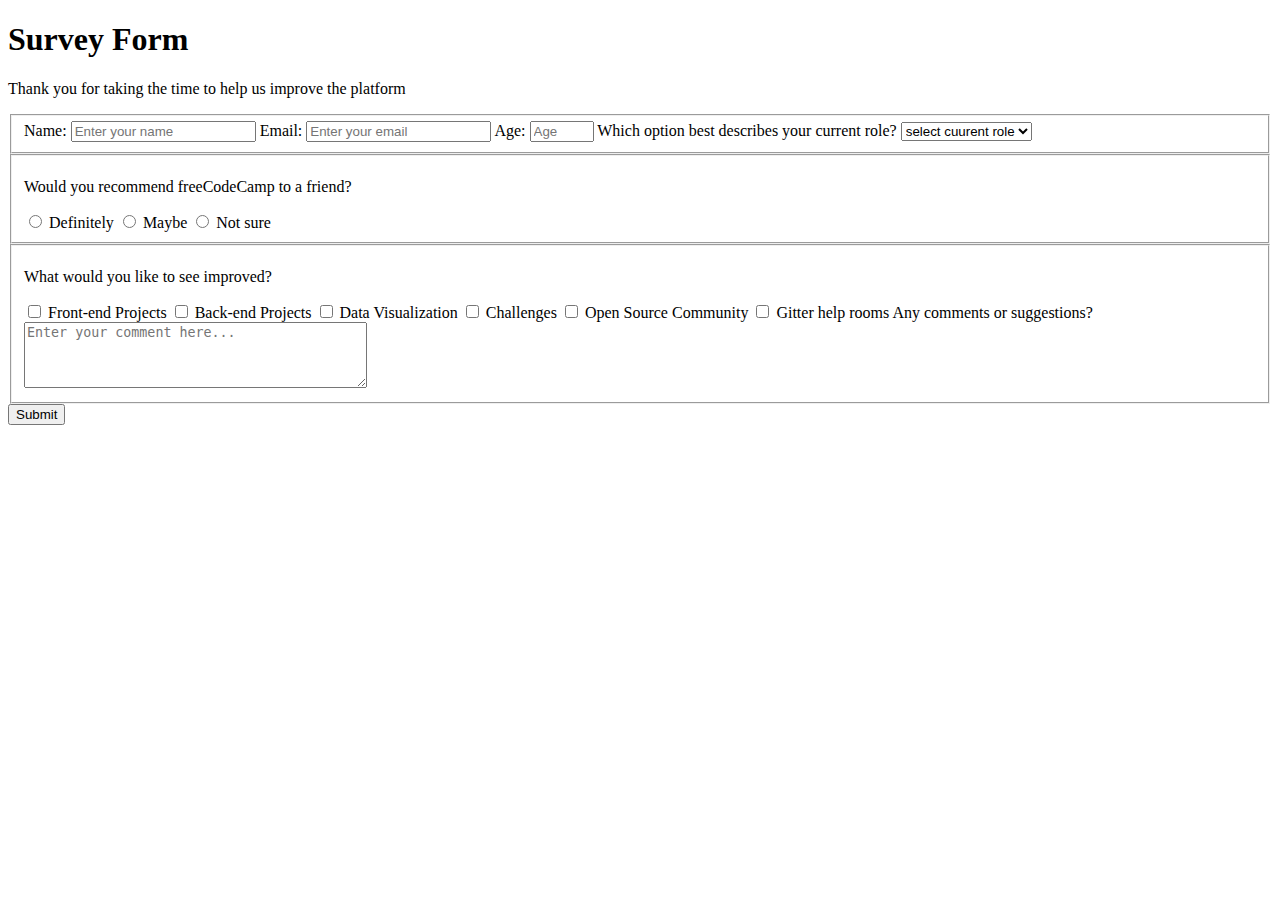
==== survey_form/index.html @ f3fc4041 "Added index.html" ====
<!DOCTYPE html>
<html lang="en">
  <head>
    <meta charset="utf-8">
    <title>Survey Form</title>
    <link rel="stylesheet" href="styles.css">
  </head>

  <body>
    <h1 id="title">Survey Form</h1>
    <p id="description">Thank you for taking the time to help us improve the platform</p>
    <form id="survey-form">
      <fieldset>
        <label id="name-label">
          Name: <input id="name" type="text" placeholder="Enter your name" required >
        </label>
        <label id="email-label">
          Email: <input id="email" type="email" placeholder="Enter your email" required >
        </label>
        <label id="number-label">
          Age: <input id="number" type="number" min=13 max=120 placeholder="Age" required >
        </label>
        <label for="dropdown">
          Which option best describes your current role?
          <select id="dropdown">
            <option>select cuurent role</option>
            <option>Student</option>
            <option>Full Time Job</option>
            <option>Full Time Learner</option>
            <option>other</option>
          </select>
        </label>
      </fieldset>
      <fieldset>
        <p id="cap">Would you recommend freeCodeCamp to a friend?</p>
        <label>
          <input type="radio" value=1 name="recommend"> Definitely
        </label>
        <label>
          <input type="radio" value=2 name="recommend"> Maybe
        </label>
        <label>
          <input type="radio" value=3 name="recommend"> Not sure
        </label>
      </fieldset>
      <fieldset>
        <p id="cap">What would you like to see improved? </p>
        <label>
          <input type="checkbox" value="frontend"> Front-end Projects
        </label>
        <label>
          <input type="checkbox" value="backend"> Back-end Projects
        </label>
        <label>
          <input type="checkbox" value="data-visual"> Data Visualization
        </label>
        <label>
          <input type="checkbox" value="challenges"> Challenges
        </label>
        <label>
          <input type="checkbox" value="open"> Open Source Community
        </label>
        <label>
          <input type="checkbox" value="gitter"> Gitter help rooms
        </label>
        <label>
          Any comments or suggestions?
          <textarea placeholder="Enter your comment here..." rows=4 cols=40></textarea>
        </label>
      </fieldset>
      <button type="submit" id="submit">Submit</button>
    </form>
  </body>
</html>
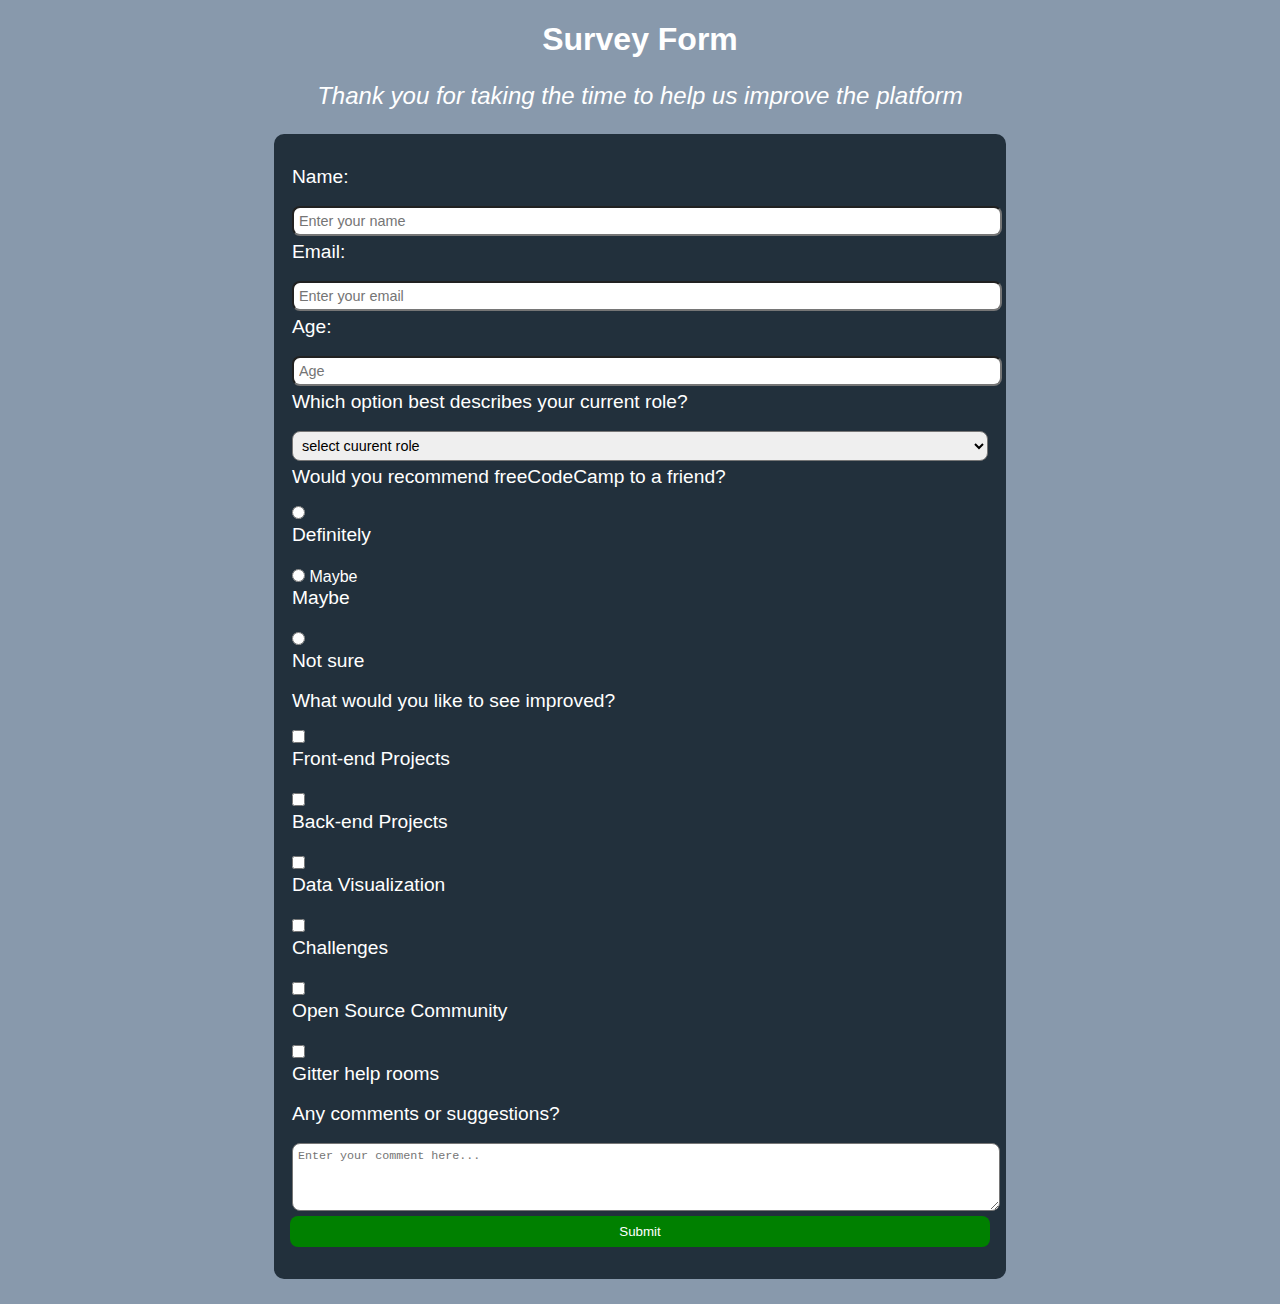
==== commit b583bb90: "update html" ====
--- a/survey_form/index.html
+++ b/survey_form/index.html
@@ -10,64 +10,63 @@
     <h1 id="title">Survey Form</h1>
     <p id="description">Thank you for taking the time to help us improve the platform</p>
     <form id="survey-form">
+
       <fieldset>
-        <label id="name-label">
-          Name: <input id="name" type="text" placeholder="Enter your name" required >
-        </label>
-        <label id="email-label">
-          Email: <input id="email" type="email" placeholder="Enter your email" required >
-        </label>
-        <label id="number-label">
-          Age: <input id="number" type="number" min=13 max=120 placeholder="Age" required >
-        </label>
-        <label for="dropdown">
-          Which option best describes your current role?
-          <select id="dropdown">
-            <option>select cuurent role</option>
-            <option>Student</option>
-            <option>Full Time Job</option>
-            <option>Full Time Learner</option>
-            <option>other</option>
-          </select>
-        </label>
+        <label id="name-label" for="name">Name:</label>
+        <input id="name" type="text" placeholder="Enter your name" required >
+
+        <label id="email-label" for="email">Email:</label>
+        <input id="email" type="email" placeholder="Enter your email" required >
+
+        <label id="number-label">Age:</label>
+        <input id="number" type="number" min=13 max=120 placeholder="Age" required >
+
+        <label for="dropdown">Which option best describes your current role?</label>
+        <select id="dropdown">
+          <option>select cuurent role</option>
+          <option>Student</option>
+          <option>Full Time Job</option>
+          <option>Full Time Learner</option>
+          <option>other</option>
+        </select>
       </fieldset>
+
       <fieldset>
         <p id="cap">Would you recommend freeCodeCamp to a friend?</p>
-        <label>
-          <input type="radio" value=1 name="recommend"> Definitely
-        </label>
-        <label>
-          <input type="radio" value=2 name="recommend"> Maybe
-        </label>
-        <label>
-          <input type="radio" value=3 name="recommend"> Not sure
-        </label>
+        <input type="radio" value=1 name="recommend" id="definitely">
+        <label for="definitely">Definitely</label>
+
+        <input type="radio" value=2 name="recommend" id="maybe"> Maybe
+        <label for="maybe">Maybe</label>
+
+        <input type="radio" value=3 name="recommend" id="not_sure">
+        <label for="not_sure">Not sure</label>
       </fieldset>
+
       <fieldset>
         <p id="cap">What would you like to see improved? </p>
-        <label>
-          <input type="checkbox" value="frontend"> Front-end Projects
-        </label>
-        <label>
-          <input type="checkbox" value="backend"> Back-end Projects
-        </label>
-        <label>
-          <input type="checkbox" value="data-visual"> Data Visualization
-        </label>
-        <label>
-          <input type="checkbox" value="challenges"> Challenges
-        </label>
-        <label>
-          <input type="checkbox" value="open"> Open Source Community
-        </label>
-        <label>
-          <input type="checkbox" value="gitter"> Gitter help rooms
-        </label>
-        <label>
-          Any comments or suggestions?
-          <textarea placeholder="Enter your comment here..." rows=4 cols=40></textarea>
-        </label>
+        <input type="checkbox" value="frontend" id="frontend">
+        <label for="frontend">Front-end Projects</label>
+
+        <input type="checkbox" value="backend" id="backend">
+        <label for="backend">Back-end Projects</label>
+
+        <input type="checkbox" value="data-visual" id="visual">
+        <label for="visual">Data Visualization</label>
+
+        <input type="checkbox" value="challenges" id="challenges">
+        <label for="challenges">Challenges</label>
+
+        <input type="checkbox" value="open" id="open">
+        <label for="open">Open Source Community</label>
+
+        <input type="checkbox" value="gitter" id="gitter">
+        <label for="gitter">Gitter help rooms</label>
+
+        <label for="textarea">Any comments or suggestions?</label>
+        <textarea id="textarea" placeholder="Enter your comment here..." rows=4 cols=40></textarea>
       </fieldset>
+
       <button type="submit" id="submit">Submit</button>
     </form>
   </body>
--- a/survey_form/styles.css
+++ b/survey_form/styles.css
@@ -0,0 +1,70 @@
+body {
+  margin: 0;
+  font-family: sans-serif;
+  background-color: #8899ac;
+  color: white;
+}
+
+h1 {
+  text-align: center;
+}
+
+#description {
+  text-align: center;
+  font-style: italic;
+  font-size: 1.5em;
+}
+
+#survey-form {
+  background-color: #22303c;
+  width: 80vw;
+  margin: 0 auto 25px auto;
+  min-width: 320px;
+  max-width: 700px;
+  padding: 2rem 1rem 2rem 1rem;
+  border-radius: 10px;
+}
+
+fieldset {
+  border: none;
+  padding: 0;
+}
+
+label {
+  display: block;
+  margin: 0 0 8px 0;
+  font-size: 1.2rem;
+  padding-bottom: 10px;
+}
+
+input, select, textarea {
+  display: block;
+  width: 100%;
+  font-size: 0.9em;
+  padding: 5px;
+  margin: 5px 0;
+  border-radius: 8px;
+}
+
+input[type="radio"], input[type="checkbox"] {
+  display: unset;
+  width: unset;
+  vertical-align: center;
+}
+
+#cap {
+  display: block;
+  margin: 0 0 8px 0;
+  font-size: 1.2rem;
+  padding-bottom: 5px;
+}
+
+#submit {
+  margin: auto;
+  width: 100%;
+  background: green;
+  color: white;
+  padding: 8px;
+  border: none;
+  border-radius: 8px;
+}
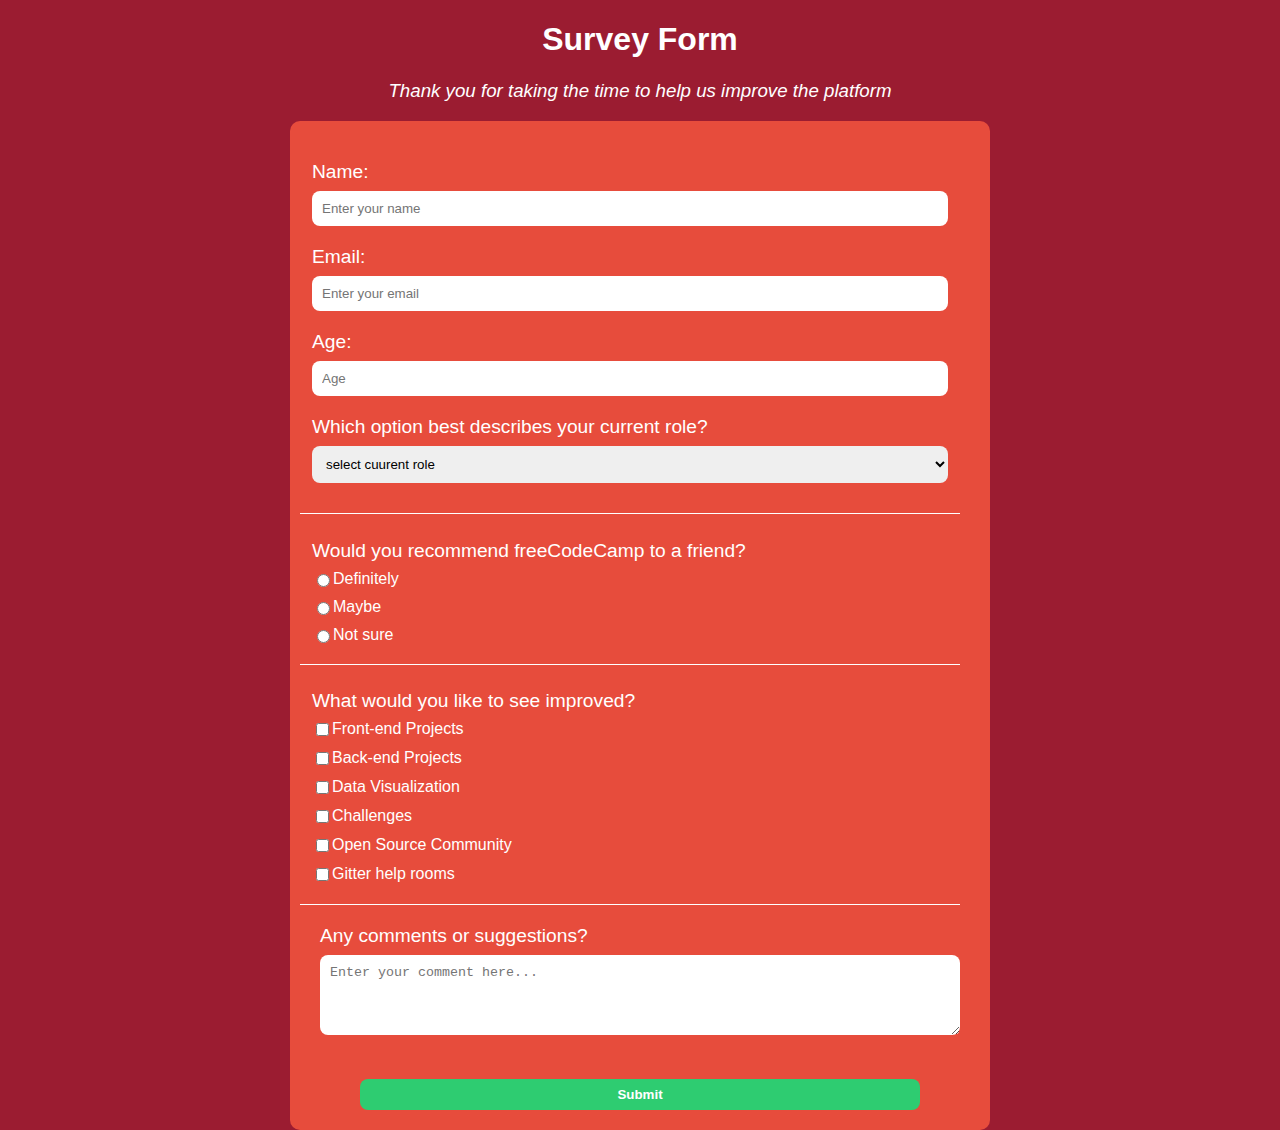
==== commit baf809d4: "update style" ====
--- a/survey_form/index.html
+++ b/survey_form/index.html
@@ -8,10 +8,10 @@
 
   <body>
     <h1 id="title">Survey Form</h1>
-    <p id="description">Thank you for taking the time to help us improve the platform</p>
+    <h3 id="description">Thank you for taking the time to help us improve the platform</h3>
     <form id="survey-form">
 
-      <fieldset>
+      <fieldset id="bio">
         <label id="name-label" for="name">Name:</label>
         <input id="name" type="text" placeholder="Enter your name" required >
 
@@ -32,40 +32,59 @@
       </fieldset>
 
       <fieldset>
-        <p id="cap">Would you recommend freeCodeCamp to a friend?</p>
-        <input type="radio" value=1 name="recommend" id="definitely">
-        <label for="definitely">Definitely</label>
+        <p class="cap">Would you recommend freeCodeCamp to a friend?</p>
+        <div class="flex_align">
+          <div>
+            <input type="radio" value=1 name="recommend" id="definitely">
+            <label for="definitely" class="request">Definitely</label>
+          </div>
 
-        <input type="radio" value=2 name="recommend" id="maybe"> Maybe
-        <label for="maybe">Maybe</label>
+          <div>
+            <input type="radio" value=2 name="recommend" id="maybe">
+            <label for="maybe" class="request">Maybe</label>
+          </div>
 
-        <input type="radio" value=3 name="recommend" id="not_sure">
-        <label for="not_sure">Not sure</label>
+          <div>
+            <input type="radio" value=3 name="recommend" id="not_sure">
+            <label for="not_sure" class="request">Not sure</label>
+          </div>
+        </div>
       </fieldset>
 
       <fieldset>
-        <p id="cap">What would you like to see improved? </p>
-        <input type="checkbox" value="frontend" id="frontend">
-        <label for="frontend">Front-end Projects</label>
+        <p class="cap">What would you like to see improved? </p>
+        <div class="flex_align">
+          <div>
+            <input type="checkbox" value="frontend" id="frontend">
+            <label class="request" for="frontend">Front-end Projects</label>
+          </div>
+          <div>
+            <input type="checkbox" value="backend" id="backend">
+            <label class="request" for="backend">Back-end Projects</label>
+          </div>
+          <div>
+            <input type="checkbox" value="data-visual" id="visual">
+            <label class="request" for="visual">Data Visualization</label>
+          </div>
+          <div>
+            <input type="checkbox" value="challenges" id="challenges">
+            <label class="request" for="challenges">Challenges</label>
+          </div>
+          <div>
+            <input type="checkbox" value="open" id="open">
+            <label class="request" for="open">Open Source Community</label>
+          </div>
+          <div>
+            <input type="checkbox" value="gitter" id="gitter">
+            <label class="request" for="gitter">Gitter help rooms</label>
+          </div>
+        </div>
+      </fieldset>
 
-        <input type="checkbox" value="backend" id="backend">
-        <label for="backend">Back-end Projects</label>
-
-        <input type="checkbox" value="data-visual" id="visual">
-        <label for="visual">Data Visualization</label>
-
-        <input type="checkbox" value="challenges" id="challenges">
-        <label for="challenges">Challenges</label>
-
-        <input type="checkbox" value="open" id="open">
-        <label for="open">Open Source Community</label>
-
-        <input type="checkbox" value="gitter" id="gitter">
-        <label for="gitter">Gitter help rooms</label>
-
+      <div class="comment">
         <label for="textarea">Any comments or suggestions?</label>
         <textarea id="textarea" placeholder="Enter your comment here..." rows=4 cols=40></textarea>
-      </fieldset>
+      </div>
 
       <button type="submit" id="submit">Submit</button>
     </form>
--- a/survey_form/styles.css
+++ b/survey_form/styles.css
@@ -1,70 +1,100 @@
+*,
+*::before,
+*::after {
+  box-sizing: border-box;
+}
+
 body {
   margin: 0;
-  font-family: sans-serif;
-  background-color: #8899ac;
+  font-family: "Reddit Sans", sans-serif;
+  font-weight: lighter;
+  background-color: #9b1c31;
   color: white;
+  height: 100vh;
 }
 
 h1 {
   text-align: center;
+  margin: 10;
+}
+
+p {
+  margin: 0;
 }
 
 #description {
   text-align: center;
   font-style: italic;
-  font-size: 1.5em;
+  font-weight: 100;
 }
 
-#survey-form {
-  background-color: #22303c;
-  width: 80vw;
-  margin: 0 auto 25px auto;
-  min-width: 320px;
+form {
+  background-color: #e74c3c;
+  width: 90vw;
+  margin: auto;
   max-width: 700px;
-  padding: 2rem 1rem 2rem 1rem;
   border-radius: 10px;
+  padding-top: 20px;
+  padding-bottom: 20px;
 }
 
 fieldset {
   border: none;
-  padding: 0;
+  border-bottom: #fff solid 1px;
+  margin: 15px 30px 20px 10px;
 }
 
-label {
-  display: block;
-  margin: 0 0 8px 0;
-  font-size: 1.2rem;
-  padding-bottom: 10px;
+.comment {
+  margin: 20px 30px 20px 30px;
 }
 
-input, select, textarea {
+fieldset:nth-last-child(2) {
+  border-bottom: none;
+}
+
+label:not(.request), .cap {
+  font-size: 1.2rem;
   display: block;
+  margin-bottom: 8px;
+}
+
+.cap {
+  margin-bottom: 8px;
+}
+
+#bio>input, select, textarea {
+  margin-bottom: 20px;
+  border: none;
+  border-radius: 8px;
+  outline: none;
+  padding: 10px;
   width: 100%;
-  font-size: 0.9em;
-  padding: 5px;
-  margin: 5px 0;
-  border-radius: 8px;
+}
+
+.flex_align>div {
+  display: flex;
+  flex-direction: row;
+  margin-bottom: 10px;
 }
 
 input[type="radio"], input[type="checkbox"] {
-  display: unset;
-  width: unset;
-  vertical-align: center;
-}
-
-#cap {
-  display: block;
-  margin: 0 0 8px 0;
-  font-size: 1.2rem;
-  padding-bottom: 5px;
+  display: flex;
 }
 
 #submit {
+  width: 80%;
   margin: auto;
-  width: 100%;
-  background: green;
+  display: flex;
+  justify-content: center;
+  background: #2ecc71;
   color: white;
   padding: 8px;
   border: none;
+  font-weight: bold;
   border-radius: 8px;
+  transition: background-color 0.3s ease;
 }
+
+#submit:hover {
+  background-color: #27ae60;
+}
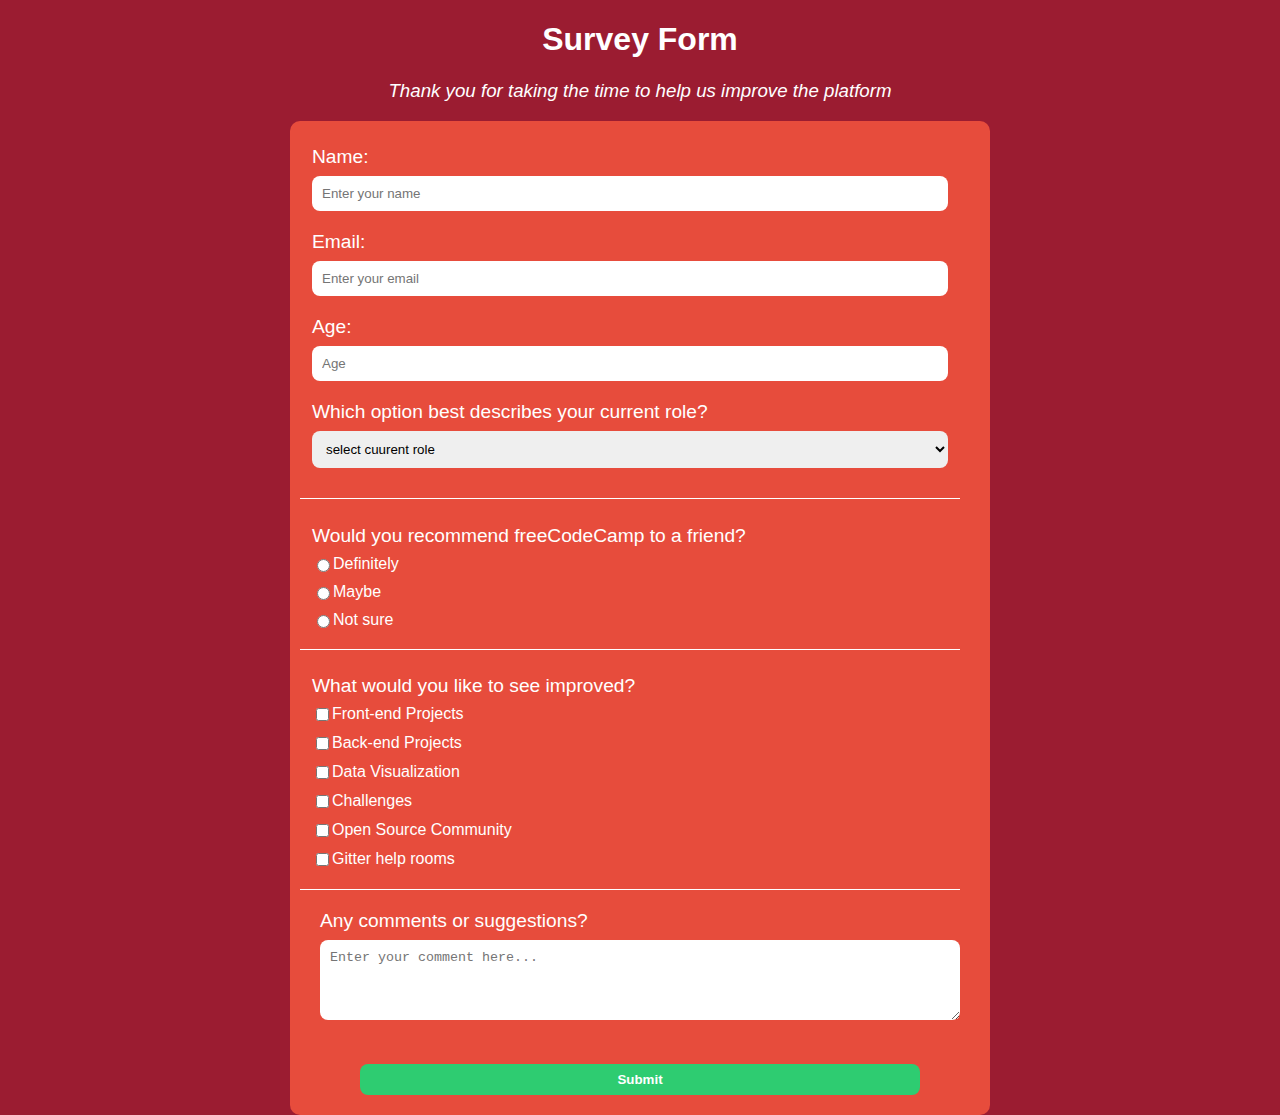
==== commit 1c46e1eb: "add mobile responsiveness" ====
--- a/survey_form/index.html
+++ b/survey_form/index.html
@@ -2,6 +2,7 @@
 <html lang="en">
   <head>
     <meta charset="utf-8">
+    <meta name="viewport" content="width=device-width, initial-scale=1.0">
     <title>Survey Form</title>
     <link rel="stylesheet" href="styles.css">
   </head>
--- a/survey_form/styles.css
+++ b/survey_form/styles.css
@@ -41,7 +41,7 @@
 fieldset {
   border: none;
   border-bottom: #fff solid 1px;
-  margin: 15px 30px 20px 10px;
+  margin: 0 30px 20px 10px;
 }
 
 .comment {
@@ -78,7 +78,8 @@
 }
 
 input[type="radio"], input[type="checkbox"] {
-  display: flex;
+  vertical-align: middle;
+  line-height: 1;
 }
 
 #submit {
@@ -98,3 +99,31 @@
 #submit:hover {
   background-color: #27ae60;
 }
+
+
+/* Mobile devices (portrait and landscape) */
+@media only screen and (max-width: 767px) {
+  /* Your styles for mobile devices */
+  label:not(.request), .cap {
+    font-size: 1rem;
+    display: block;
+    margin-bottom: 5px;
+  }
+
+  #bio>input, select, textarea {
+    margin-bottom: 15px;
+    outline: none;
+    padding: 10px;
+    width: 100%;
+  }
+}
+
+/* Tablet devices (portrait and landscape) */
+@media only screen and (min-width: 768px) and (max-width: 1023px) {
+  /* Your styles for tablet devices */
+}
+
+/* Desktop devices (wider than 1024px) */
+@media only screen and (min-width: 1024px) {
+  /* Your styles for desktop devices */
+}